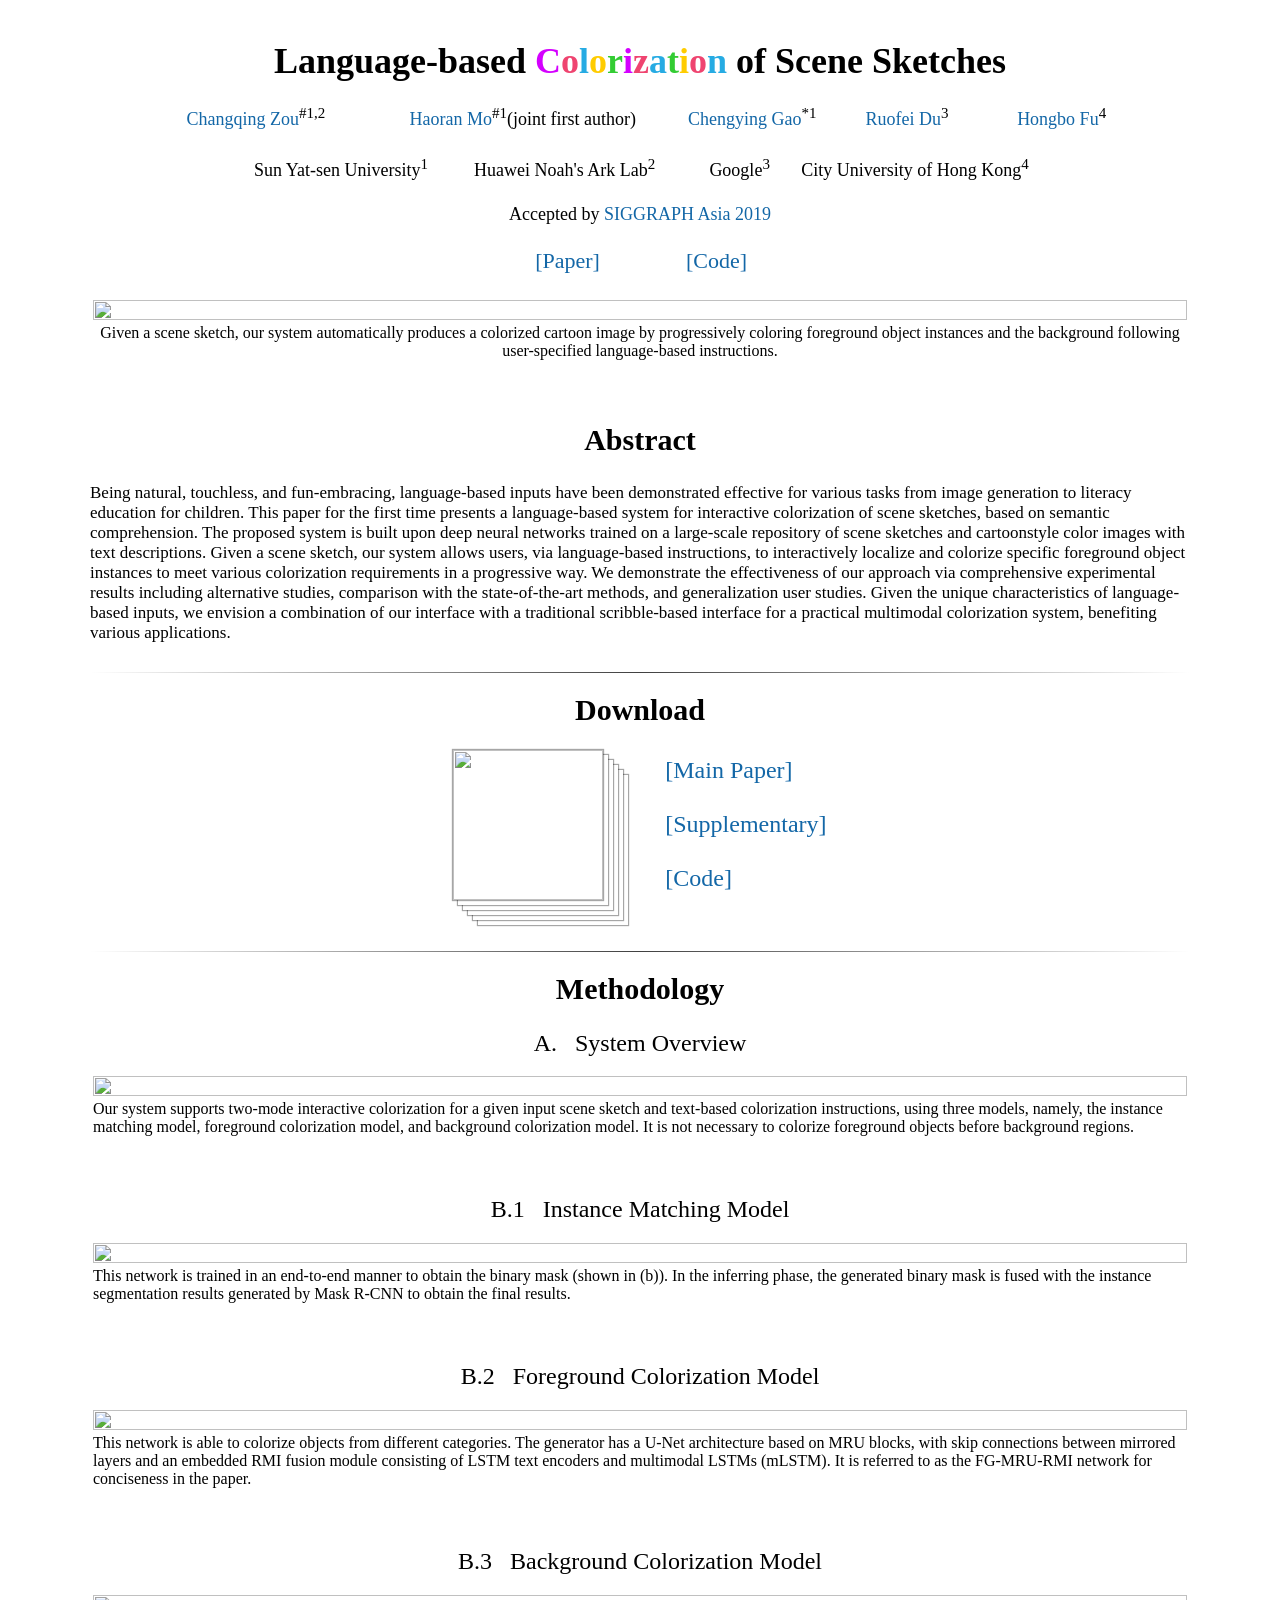
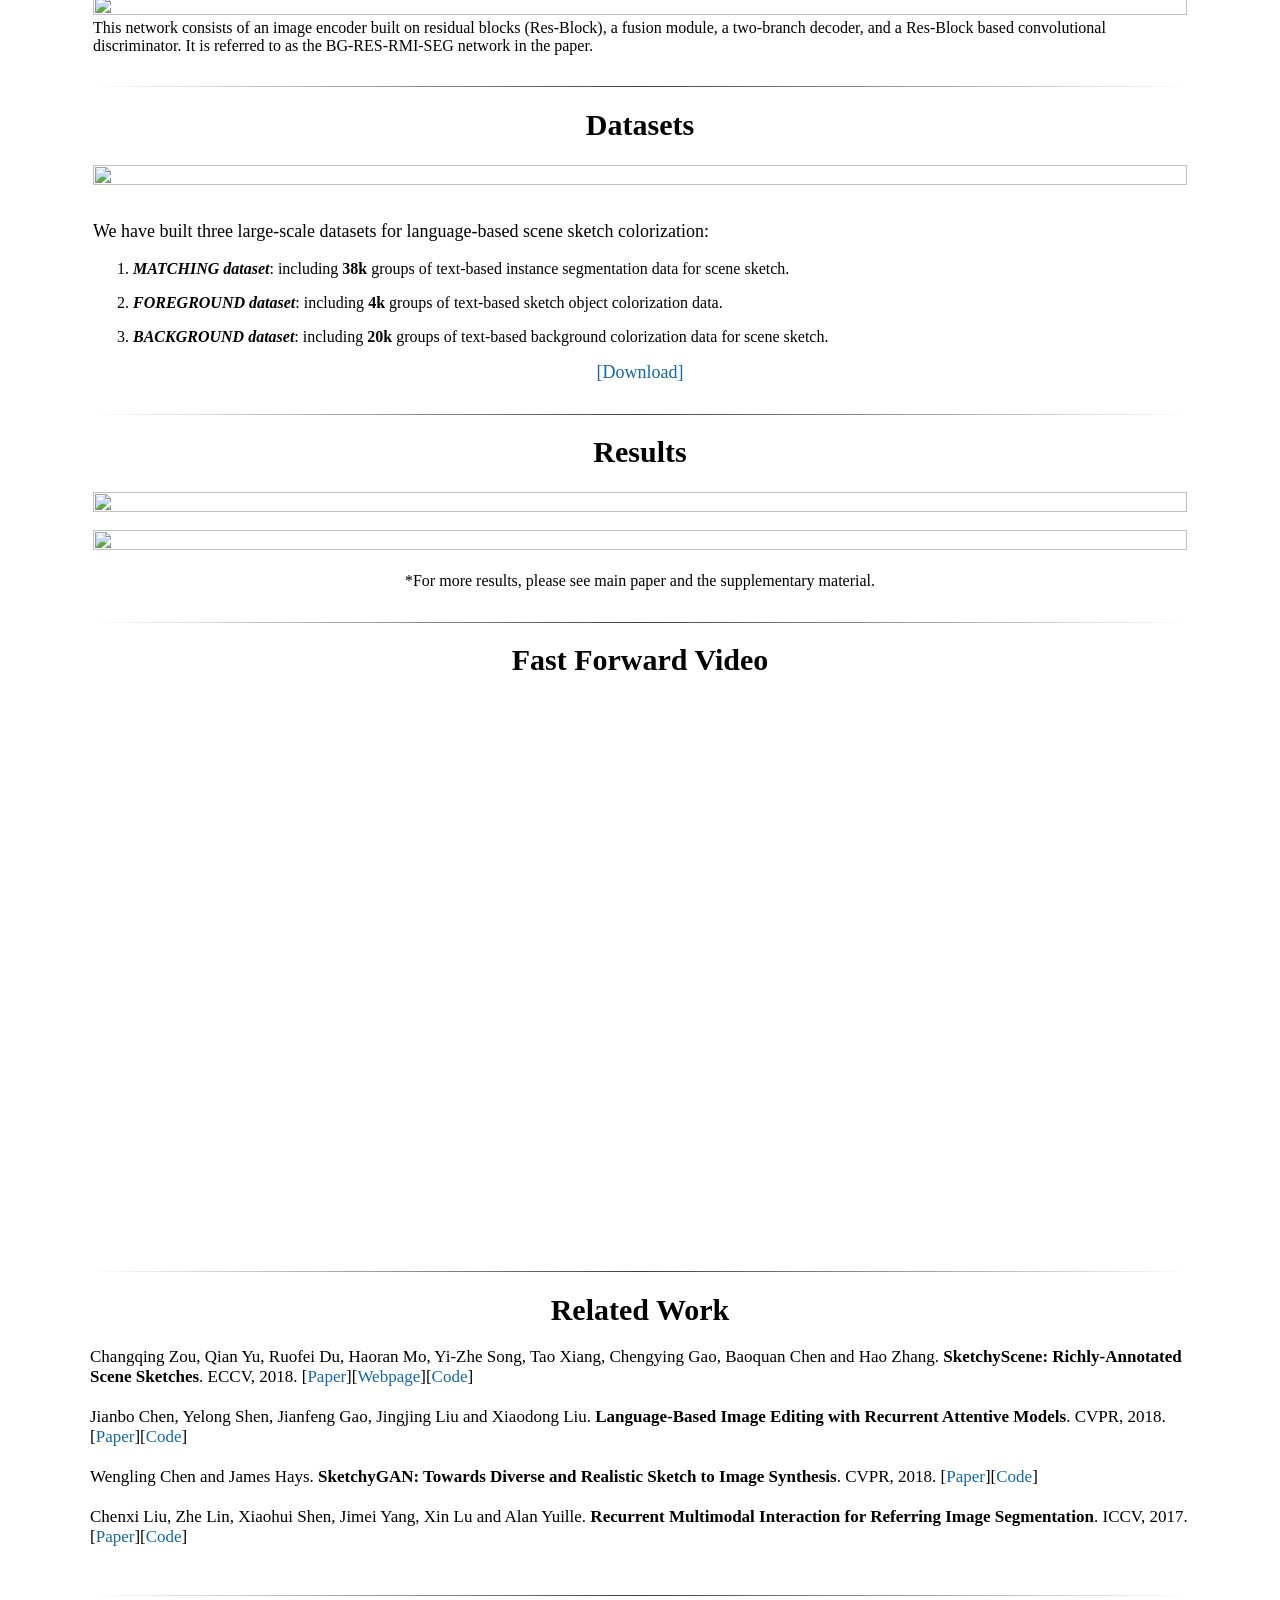
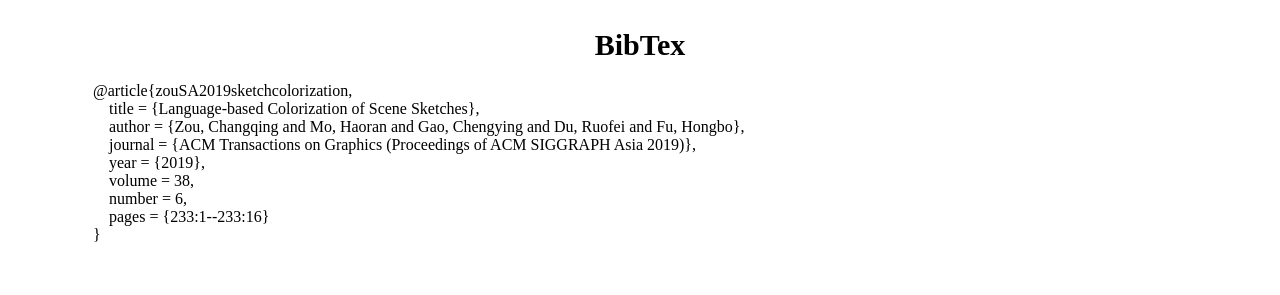
==== docs/index.html @ fb901adc "Added project webpage" ====
<style type="text/css">
	body {
		font-family: Georgia, "Times New Roman", Arial, sans-serif;
		font-weight:300;
		font-size:17px;
		margin-top: 20px;
		margin-left: auto;
		margin-right: auto;
		width: 1100px;
	}

	h1 {
		font-weight:bold;
        font-size: 30px;
	}
	
	h2 {
		font-weight:300;
        font-size: 24px;
	}

	.disclaimerbox {
		background-color: #eee;
		border: 1px solid #eeeeee;
		border-radius: 10px ;
		-moz-border-radius: 10px ;
		-webkit-border-radius: 10px ;
		padding: 20px;
	}

	video.header-vid {
		height: 140px;
		border: 1px solid black;
		border-radius: 10px ;
		-moz-border-radius: 10px ;
		-webkit-border-radius: 10px ;
	}

	img.header-img {
		height: 140px;
		border: 1px solid black;
		border-radius: 10px ;
		-moz-border-radius: 10px ;
		-webkit-border-radius: 10px ;
	}

	img.rounded {
		border: 1px solid #eeeeee;
		border-radius: 10px ;
		-moz-border-radius: 10px ;
		-webkit-border-radius: 10px ;
	}

	a:link,a:visited
	{
		color: #1367a7;
		text-decoration: none;
	}
	a:hover {
		color: #208799;
	}

	td.dl-link {
		height: 160px;
		text-align: center;
		font-size: 22px;
	}

	.layered-paper-big { /* modified from: http://css-tricks.com/snippets/css/layered-paper/ */
		box-shadow:
		        0px 0px 1px 1px rgba(0,0,0,0.35), /* The top layer shadow */
		        5px 5px 0 0px #fff, /* The second layer */
		        5px 5px 1px 1px rgba(0,0,0,0.35), /* The second layer shadow */
		        10px 10px 0 0px #fff, /* The third layer */
		        10px 10px 1px 1px rgba(0,0,0,0.35), /* The third layer shadow */
		        15px 15px 0 0px #fff, /* The fourth layer */
		        15px 15px 1px 1px rgba(0,0,0,0.35), /* The fourth layer shadow */
		        20px 20px 0 0px #fff, /* The fifth layer */
		        20px 20px 1px 1px rgba(0,0,0,0.35), /* The fifth layer shadow */
		        25px 25px 0 0px #fff, /* The fifth layer */
		        25px 25px 1px 1px rgba(0,0,0,0.35); /* The fifth layer shadow */
		margin-left: 10px;
		margin-right: 45px;
	}


	.layered-paper { /* modified from: http://css-tricks.com/snippets/css/layered-paper/ */
		box-shadow:
		        0px 0px 1px 1px rgba(0,0,0,0.35), /* The top layer shadow */
		        5px 5px 0 0px #fff, /* The second layer */
		        5px 5px 1px 1px rgba(0,0,0,0.35), /* The second layer shadow */
		        10px 10px 0 0px #fff, /* The third layer */
		        10px 10px 1px 1px rgba(0,0,0,0.35); /* The third layer shadow */
		margin-top: 5px;
		margin-left: 10px;
		margin-right: 30px;
		margin-bottom: 5px;
	}

	.vert-cent {
		position: relative;
	    top: 50%;
	    transform: translateY(-50%);
	}

	hr
	{
		border: 0;
		height: 1px;
		background-image: linear-gradient(to right, rgba(0, 0, 0, 0), rgba(0, 0, 0, 0.75), rgba(0, 0, 0, 0));
	}
</style>

<html>
  <head>
	  <title>Language-based Colorization of Scene Sketches</title>
      <meta property="og:image" content=""/>
      <meta property="og:title" content="Language-based Colorization of Scene Sketches" />
  </head>

  <body>
    <br>
          <center>
          	<span style="font-size:36px;font-weight:bold">Language-based <font color=#d400ff>C</font><font color=#ef4470>o</font><font color=#26abe3>l</font><font color=#ffcc00>o</font><font color=#33cc33>r</font><font color=#d400ff>i</font><font color=#ef4470>z</font><font color=#26abe3>a</font><font color=#33cc33>t</font><font color=#ffcc00>i</font><font color=#ef4470>o</font><font color=#26abe3>n</font> of Scene Sketches</span><br><br>
						
	  		  <table align=center width=1000px>
	  			  <tr>
	  	              <td align=center width=150px>
	  					<center>
	  						<p style="font-size:18px"><a href="https://changqingzou.weebly.com/">Changqing Zou</a><sup>#1,2</sup></p>
		  		  		</center>
		  		  	  </td>
	  	              <td align=center width=200px>
	  					<center>
	  						<p style="font-size:18px"><a href="http://mo-haoran.com/">Haoran Mo</a><sup>#1</sup>(joint first author)</p>
		  		  		</center>
		  		  	  </td>
	  	              <td align=center width=100px>
	  					<center>
	  						<p style="font-size:18px"><a href="http://sdcs.sysu.edu.cn/content/2537">Chengying Gao</a><sup>*1</sup></p>
		  		  		</center>
		  		  	  </td>
					  
					  
	  	              <td align=center width=100px>
	  					<center>
	  						<p style="font-size:18px"><a href="http://www.duruofei.com/">Ruofei Du</a><sup>3</sup></p>
		  		  		</center>
		  		  	  </td>
					  <td align=center width=100px>
	  					<center>
	  						<p style="font-size:18px"><a href="http://sweb.cityu.edu.hk/hongbofu/">Hongbo Fu</a><sup>4</sup></p>
		  		  		</center>
		  		  	  </td>
					</tr>
			  </table><br>
			  
			  <table align=center width=800px>
	  			  <tr>
	  	              <td align=center width=200px>
	  					<center>
	  						<p style="font-size:18px">Sun Yat-sen University<sup>1</sup></p>
		  		  		</center>
		  		  	  </td>
	  	              <td align=center width=250px>
	  					<center>
	  						<p style="font-size:18px">Huawei Noah's Ark Lab<sup>2</sup></p>
		  		  		</center>
		  		  	  </td>
	  	              <td align=center width=100px>
	  					<center>
	  						<p style="font-size:18px">Google<sup>3</sup></p>
		  		  		</center>
		  		  	  </td>
	  	              <td align=center width=250px>
	  					<center>
	  						<p style="font-size:18px">City University of Hong Kong<sup>4</sup></p>
		  		  		</center>
		  		  	  </td>
					</tr>
			  </table>
			  
			  <br>
              <span style="font-size:18px">Accepted by <a href="https://sa2019.siggraph.org/">SIGGRAPH Asia 2019</a></span><br><br>

	  		  <table align=center width=300px>
	  			  <tr>
	  	              <td align=center width=50px>
	  					<center>
							<span style="font-size:22px"><a href='http://mo-haoran.com/files/SIGA19/SketchColorization_paper_SA2019.pdf'>[Paper]</a></span>
		  		  		</center>
		  		  	  </td>
	  	              <td align=center width=50px>
	  					<center>
	  						<span style="font-size:22px"><a href='https://github.com/SketchyScene/SketchySceneColorization'>[Code]</a></span>
		  		  		</center>
		  		  	  </td>
			  </table>
          </center>

  		  <table align=center width=100%>
  			  <tr>
  	              <td>
  					<center>
  	                	<img class="" src = "https://cdn.jsdelivr.net/gh/SketchyScene/CDN-for-figures@1.0/figures/siga19/teaser.png" width="100%"></img></href>
					</center>
  	              </td>
                </tr>
				<br>
  	              <td>
                      <center>
  	                	<span style="font-size:16px">Given a scene sketch, our system automatically produces a colorized cartoon image by progressively coloring foreground object instances and the background following user-specified language-based instructions.</span>
                      </center>
  	              </td>
				  

  		  </table>
		  
		<br><br>


  		  <table align=center width=850px>
	  		  <center><h1>Abstract</h1></center>
	  		  <tr>
	  		  	<td>
	  		    </td>
	  		  </tr>
			</table>
				Being natural, touchless, and fun-embracing, language-based inputs have been demonstrated effective for various tasks from image generation to literacy education for children. This paper for the first time presents a language-based system for interactive colorization of scene sketches, based on semantic comprehension. The proposed system is built upon deep neural networks trained on a large-scale repository of scene sketches and cartoonstyle color images with text descriptions. Given a scene sketch, our system allows users, via language-based instructions, to interactively localize and colorize specific foreground object instances to meet various colorization requirements in a progressive way. We demonstrate the effectiveness of our approach via comprehensive experimental results including alternative studies, comparison with the state-of-the-art methods, and generalization user studies. Given the unique characteristics of language-based inputs, we envision a combination of our interface with a traditional scribble-based interface for a practical multimodal colorization system, benefiting various applications.
  		  <br><br>
		  <hr>


	  

  		  <table align=center width=400px>
	 		<center><h1>Download</h1></center>
  			  <tr>
				  <td><a href="http://mo-haoran.com/files/SIGA19/SketchColorization_paper_SA2019.pdf"><img class="layered-paper-big" style="height:150px" src="https://cdn.jsdelivr.net/gh/SketchyScene/CDN-for-figures@1.0/figures/siga19/paper.png"/></a></td>
				  <td>
					<span style="font-size:18pt">
						<a href="http://mo-haoran.com/files/SIGA19/SketchColorization_paper_SA2019.pdf">[Main Paper]</a>
						<br><br>
						<a href="http://mo-haoran.com/files/SIGA19/SketchColorization_supplementary_SA2019.pdf">[Supplementary]</a>
						<br><br>
						<a href="https://github.com/SketchyScene/SketchySceneColorization">[Code]</a>
                    </span>
					</td>
              </tr>
  		  </table>
          <br><br>


          <hr>
          	  <table align=center width=100%>
			    <center><h1>Methodology</h1></center>
          		  <tr>
				  
				  <td>
					<center><h2>A. &nbsp; System Overview</h2></center>
  					<center>
  	                	<img class="" src = "https://cdn.jsdelivr.net/gh/SketchyScene/CDN-for-figures@1.0/figures/siga19/system_overview.png" width="100%"></img></href>
					</center>
  	              </td>
				  </tr>
				  <tr>
					  <td width=400px>
							<span style="font-size:16px">Our system supports two-mode interactive colorization for a given input scene sketch and text-based colorization instructions, using three models, namely, the instance matching model, foreground colorization model, and background colorization model. It is not necessary to colorize foreground objects before background regions.
					        </span>
                      </td>
				</tr>
				
				<tr>
				  
				  <td>
				    <br>
				    <br>
					<center><h2>B.1 &nbsp;  Instance Matching Model</h2></center>
  					<center>
  	                	<img class="" src = "https://cdn.jsdelivr.net/gh/SketchyScene/CDN-for-figures@1.0/figures/siga19/instance_match_network.png" width="100%"></img></href>
					</center>
  	              </td>
				  </tr>
				  <tr>
					  <td width=400px>
							<span style="font-size:16px">This network is trained in an end-to-end manner to obtain the binary mask (shown in (b)). In the inferring phase, the generated binary mask is fused with the instance segmentation results generated by Mask R-CNN to obtain the final results.
					        </span>
                      </td>
				</tr>
				
				<tr>
				  
				  <td>
				    <br>
				    <br>
					<center><h2>B.2 &nbsp;  Foreground Colorization Model</h2></center>
  					<center>
  	                	<img class="" src = "https://cdn.jsdelivr.net/gh/SketchyScene/CDN-for-figures@1.0/figures/siga19/inst_color_network.png" width="100%"></img></href>
					</center>
  	              </td>
				  </tr>
				  <tr>
					  <td width=400px>
							<span style="font-size:16px">This network is able to colorize objects from different categories. The generator has a U-Net architecture based on MRU blocks, with skip connections between mirrored layers and an embedded RMI fusion module consisting of LSTM text encoders and multimodal LSTMs (mLSTM). It is referred to as the FG-MRU-RMI network for conciseness in the paper.
                            </span>
					  </td>
				</tr>
				
				<tr>
				  
				  <td>
				    <br>
				    <br>
					<center><h2>B.3 &nbsp;  Background Colorization Model</h2></center>
  					<center>
  	                	<img class="" src = "https://cdn.jsdelivr.net/gh/SketchyScene/CDN-for-figures@1.0/figures/siga19/bg_color_network.png" width="100%"></img></href>
					</center>
  	              </td>
				  </tr>
				  <tr>
					  <td width=400px>
							<span style="font-size:16px">This network consists of an image encoder built on residual blocks (Res-Block), a fusion module, a two-branch decoder, and a Res-Block based convolutional discriminator. It is referred to as the BG-RES-RMI-SEG network in the paper.
                            </span>
					  </td>
				</tr>
				
				
          </table>
          <br>
		  
		  <hr>
          	  <table align=center width=100%>
			    <center><h1>Datasets</h1></center>
          		  <tr>
                        <td>
                          <center><a href="https://github.com/SketchyScene/SketchySceneColorization"><img width=100% src="https://cdn.jsdelivr.net/gh/SketchyScene/CDN-for-figures@1.0/figures/siga19/dataset.png"/></a></center>
						  <br>
						  <p style="font-size:18px">We have built three large-scale datasets for language-based scene sketch colorization:</p>
							<ol>
								<li><p style="font-size:16px"><i><strong>MATCHING dataset</strong></i>: including <strong>38k</strong> groups of text-based instance segmentation data for scene sketch.</p></li>
								<li><p style="font-size:16px"><i><strong>FOREGROUND dataset</strong></i>: including <strong>4k</strong>  groups of text-based sketch object colorization data.</p></li>
								<li><p style="font-size:16px"><i><strong>BACKGROUND dataset</strong></i>: including <strong>20k</strong>  groups of text-based background colorization data for scene sketch.</p></li>
							</ol>
							
						<center><span style="font-size:18px"><a href='https://github.com/SketchyScene/SketchySceneColorization'>[Download]</a>
						        </span>
                        </center>
                  </td>
              </tr>
          </table>
          <br>
		  
		  <hr>
          	  <table align=center width=100%>
			    <center><h1>Results</h1></center>
          		  <tr>
                        <td>
                          <center><img width="100%" src="https://cdn.jsdelivr.net/gh/SketchyScene/CDN-for-figures@1.0/figures/siga19/results1.png"/></center>
						  <br>
						  <center><img width="100%" src="https://cdn.jsdelivr.net/gh/SketchyScene/CDN-for-figures@1.0/figures/siga19/results2.png"/></center>
                  </td>
              </tr>
			  <tr>
					  <td>
					  <br>
					  <center>
							<span style="font-size:16px">*For more results, please see main paper and the supplementary material.</span>
							</center>

					  </td>
				</tr>
          </table>
          <br>


          <hr>
	 		<center><h1>Fast Forward Video</h1></center>
     		  <br>
     		  <table align=center width=1100px>
     			  <tr>
     	              <td width=600px>
     					<center>
                            <iframe width="883" height="500" src="https://www.youtube.com/embed/nC7JBPNLRec" frameborder="0" allowfullscreen></iframe>
                        </center>
     	              </td>

                   </tr>
     		  </table>
		  <br><br>

        <hr>
		
		<center><h1>Related Work</h1></center>

				Changqing Zou, Qian Yu, Ruofei Du, Haoran Mo, Yi-Zhe Song, Tao Xiang, Chengying Gao, Baoquan Chen and Hao Zhang. <strong>SketchyScene: Richly-Annotated Scene Sketches</strong>. ECCV, 2018. [<a href="http://openaccess.thecvf.com/content_ECCV_2018/papers/Changqing_Zou_SketchyScene_Richly-Annotated_Scene_ECCV_2018_paper.pdf">Paper</a>][<a href="https://sketchyscene.github.io/SketchyScene/">Webpage</a>][<a href="https://github.com/SketchyScene/SketchyScene">Code</a>]<br><br>
				
				Jianbo Chen, Yelong Shen, Jianfeng Gao, Jingjing Liu and Xiaodong Liu. <strong>Language-Based Image Editing with Recurrent Attentive Models</strong>. CVPR, 2018. [<a href="https://arxiv.org/pdf/1711.06288.pdf">Paper</a>][<a href="https://github.com/Jianbo-Lab/LBIE">Code</a>]<br><br>
				
				Wengling Chen and James Hays. <strong>SketchyGAN: Towards Diverse and Realistic Sketch to Image Synthesis</strong>. CVPR, 2018. [<a href="http://openaccess.thecvf.com/content_cvpr_2018/papers/Chen_SketchyGAN_Towards_Diverse_CVPR_2018_paper.pdf">Paper</a>][<a href="https://github.com/wchen342/SketchyGAN">Code</a>]<br><br>
				
				Chenxi Liu, Zhe Lin, Xiaohui Shen, Jimei Yang, Xin Lu and Alan Yuille. <strong>Recurrent Multimodal Interaction for Referring Image Segmentation</strong>. ICCV, 2017. [<a href="http://openaccess.thecvf.com/content_ICCV_2017/papers/Liu_Recurrent_Multimodal_Interaction_ICCV_2017_paper.pdf">Paper</a>][<a href="https://github.com/chenxi116/TF-phrasecut-public">Code</a>]<br><br>

		
	  <br>
	  <hr>
	  <br>


  		  <table align=center width=100%>
  			  <tr>
  	              <td>
	  		  <center><h1>BibTex</h1></center>
			  <p>
@article{zouSA2019sketchcolorization,
<br>
&nbsp;&nbsp;&nbsp; title = {Language-based Colorization of Scene Sketches},
<br>
&nbsp;&nbsp;&nbsp; author = {Zou, Changqing and Mo, Haoran and Gao, Chengying and Du, Ruofei and Fu, Hongbo},
<br>
&nbsp;&nbsp;&nbsp; journal = {ACM Transactions on Graphics (Proceedings of ACM SIGGRAPH Asia 2019)},
<br>
&nbsp;&nbsp;&nbsp; year = {2019},
<br>
&nbsp;&nbsp;&nbsp; volume = 38,
<br>
&nbsp;&nbsp;&nbsp; number = 6,
<br>
&nbsp;&nbsp;&nbsp; pages = {233:1--233:16}
<br>
}
</p>
		</td>
			 </tr>
		</table>

		<br><br>


</body>
</html>
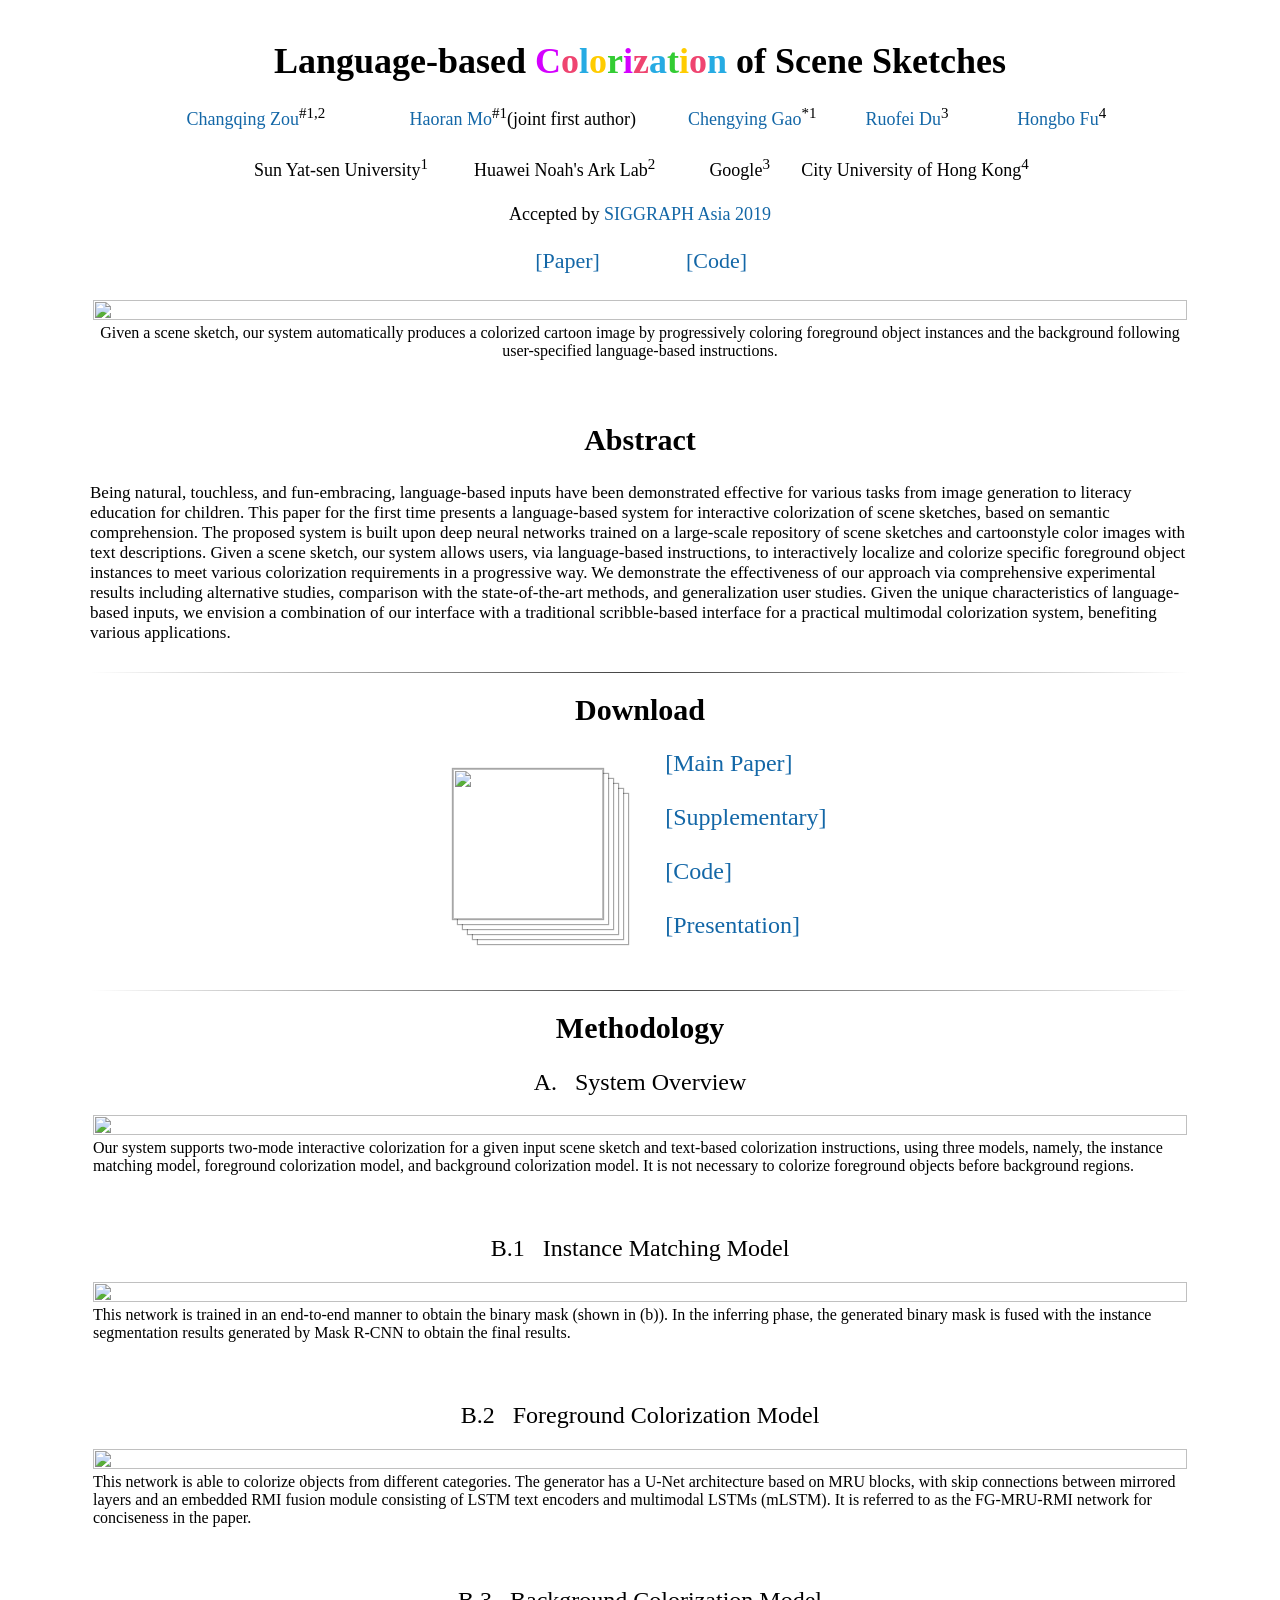
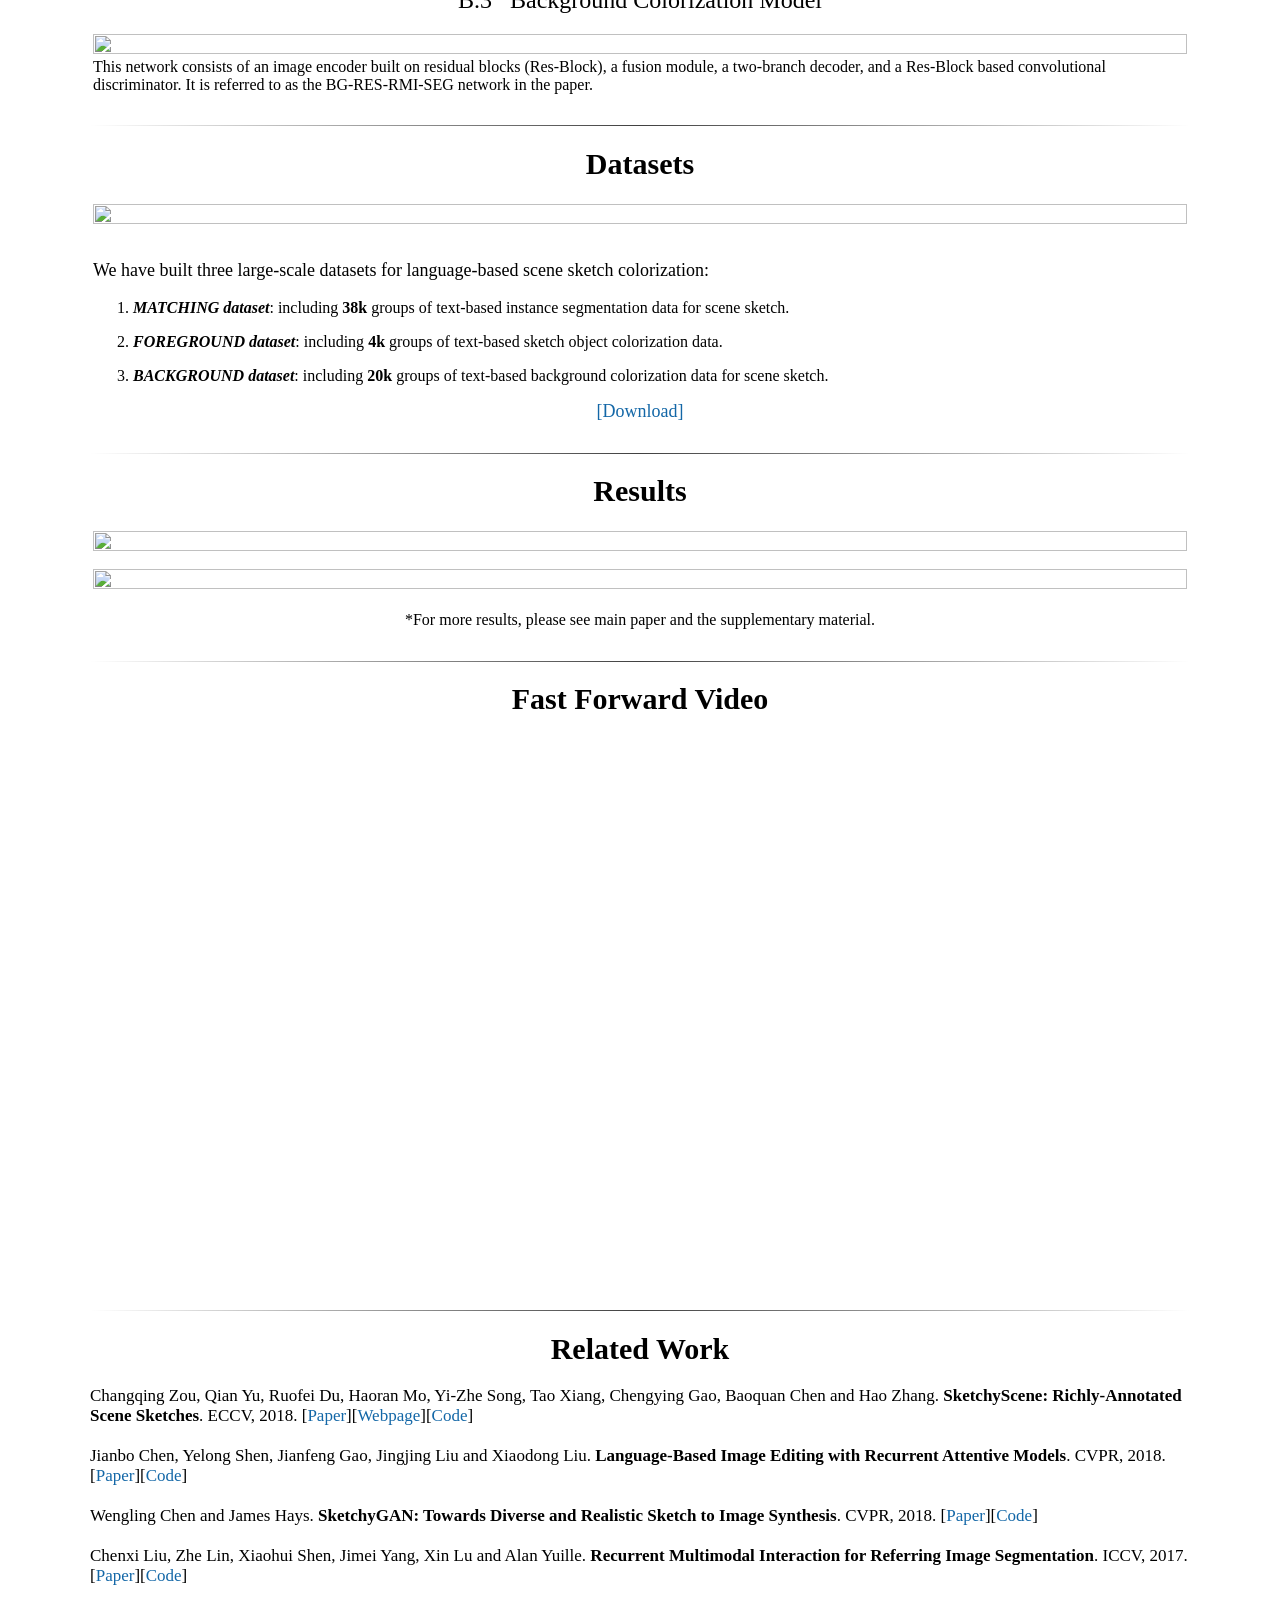
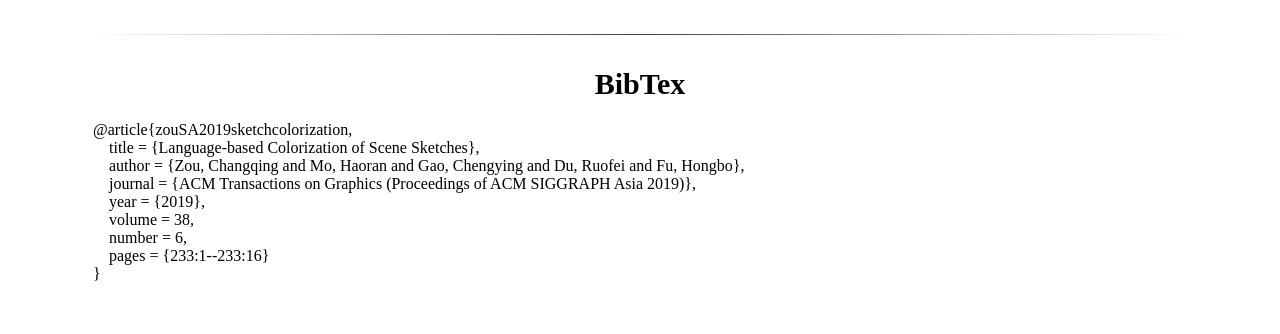
==== commit ee5ecf86: "Added part of the whole pipeline" ====
--- a/docs/index.html
+++ b/docs/index.html
@@ -244,6 +244,8 @@
 						<a href="http://mo-haoran.com/files/SIGA19/SketchColorization_supplementary_SA2019.pdf">[Supplementary]</a>
 						<br><br>
 						<a href="https://github.com/SketchyScene/SketchySceneColorization">[Code]</a>
+						<br><br>
+						<a href="http://mo-haoran.com/files/SIGA19/SA2019_SketchColorization_355.pptx">[Presentation]</a>
                     </span>
 					</td>
               </tr>
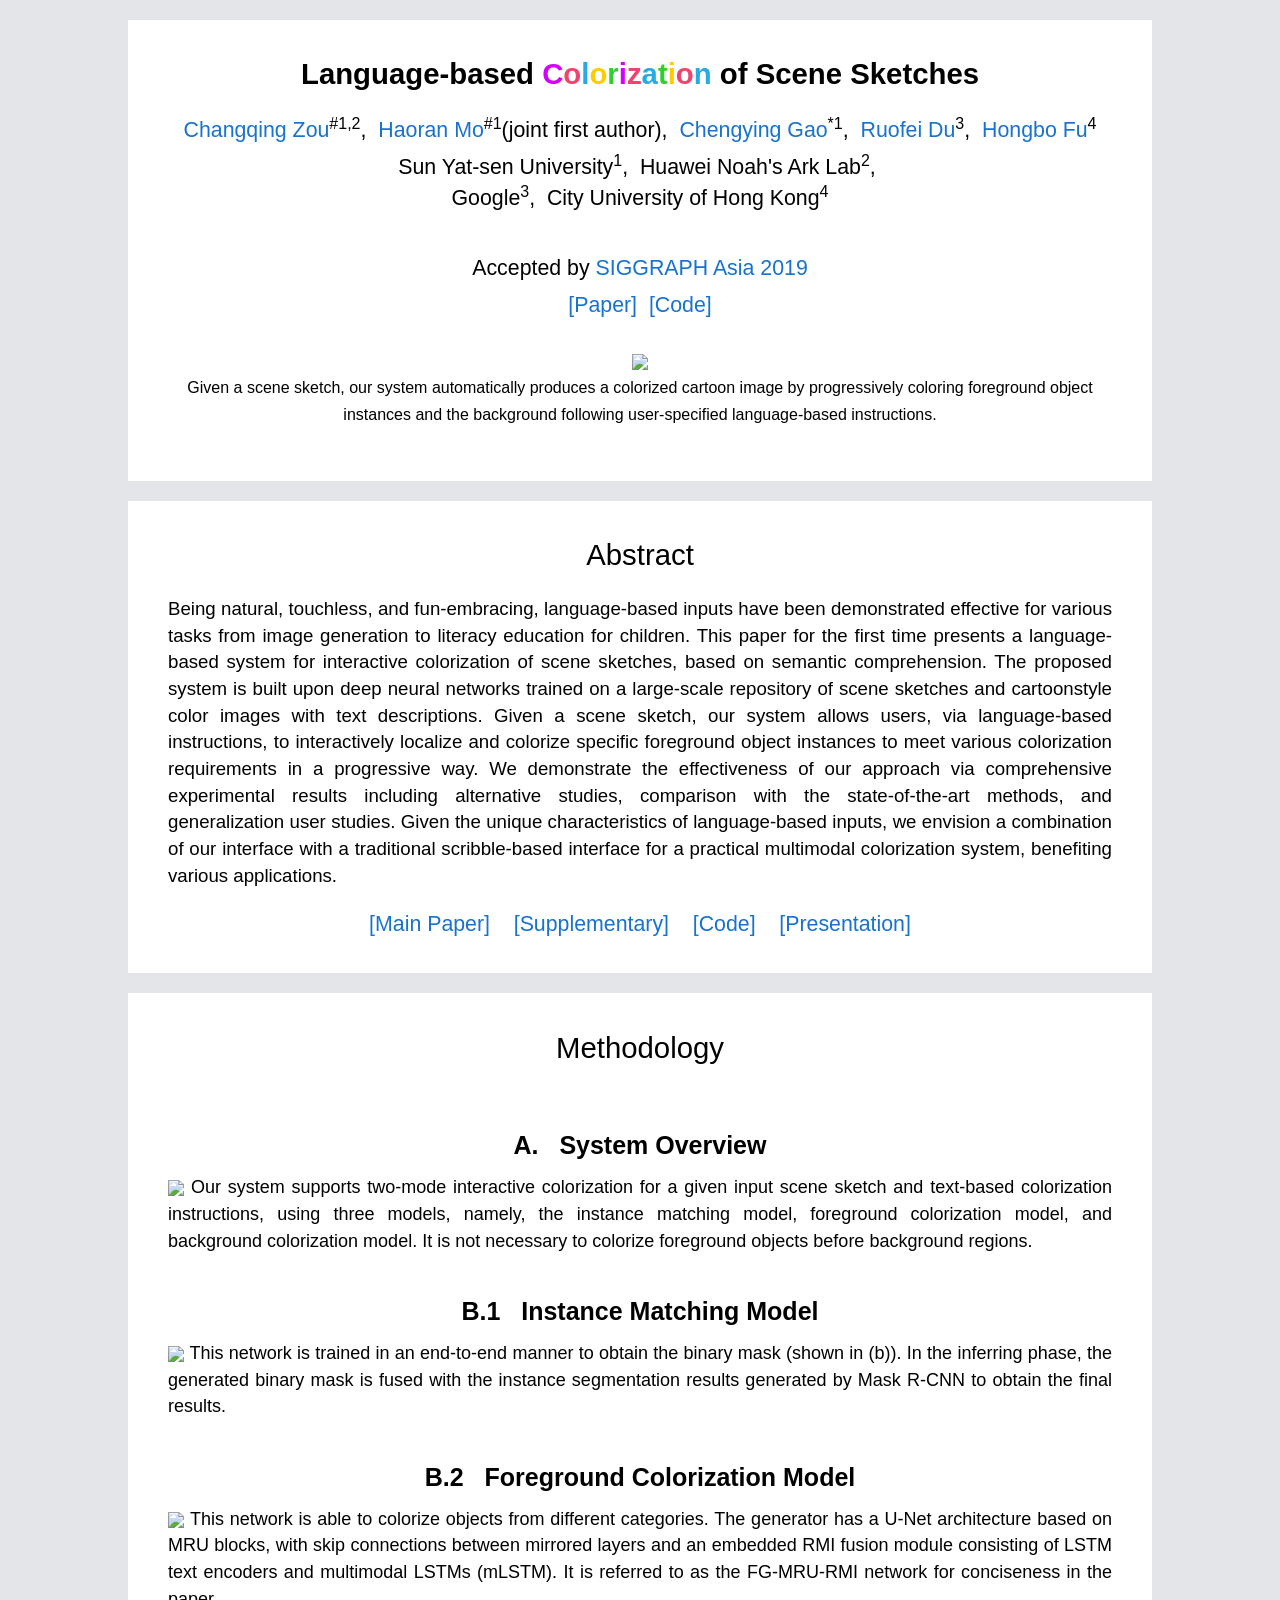
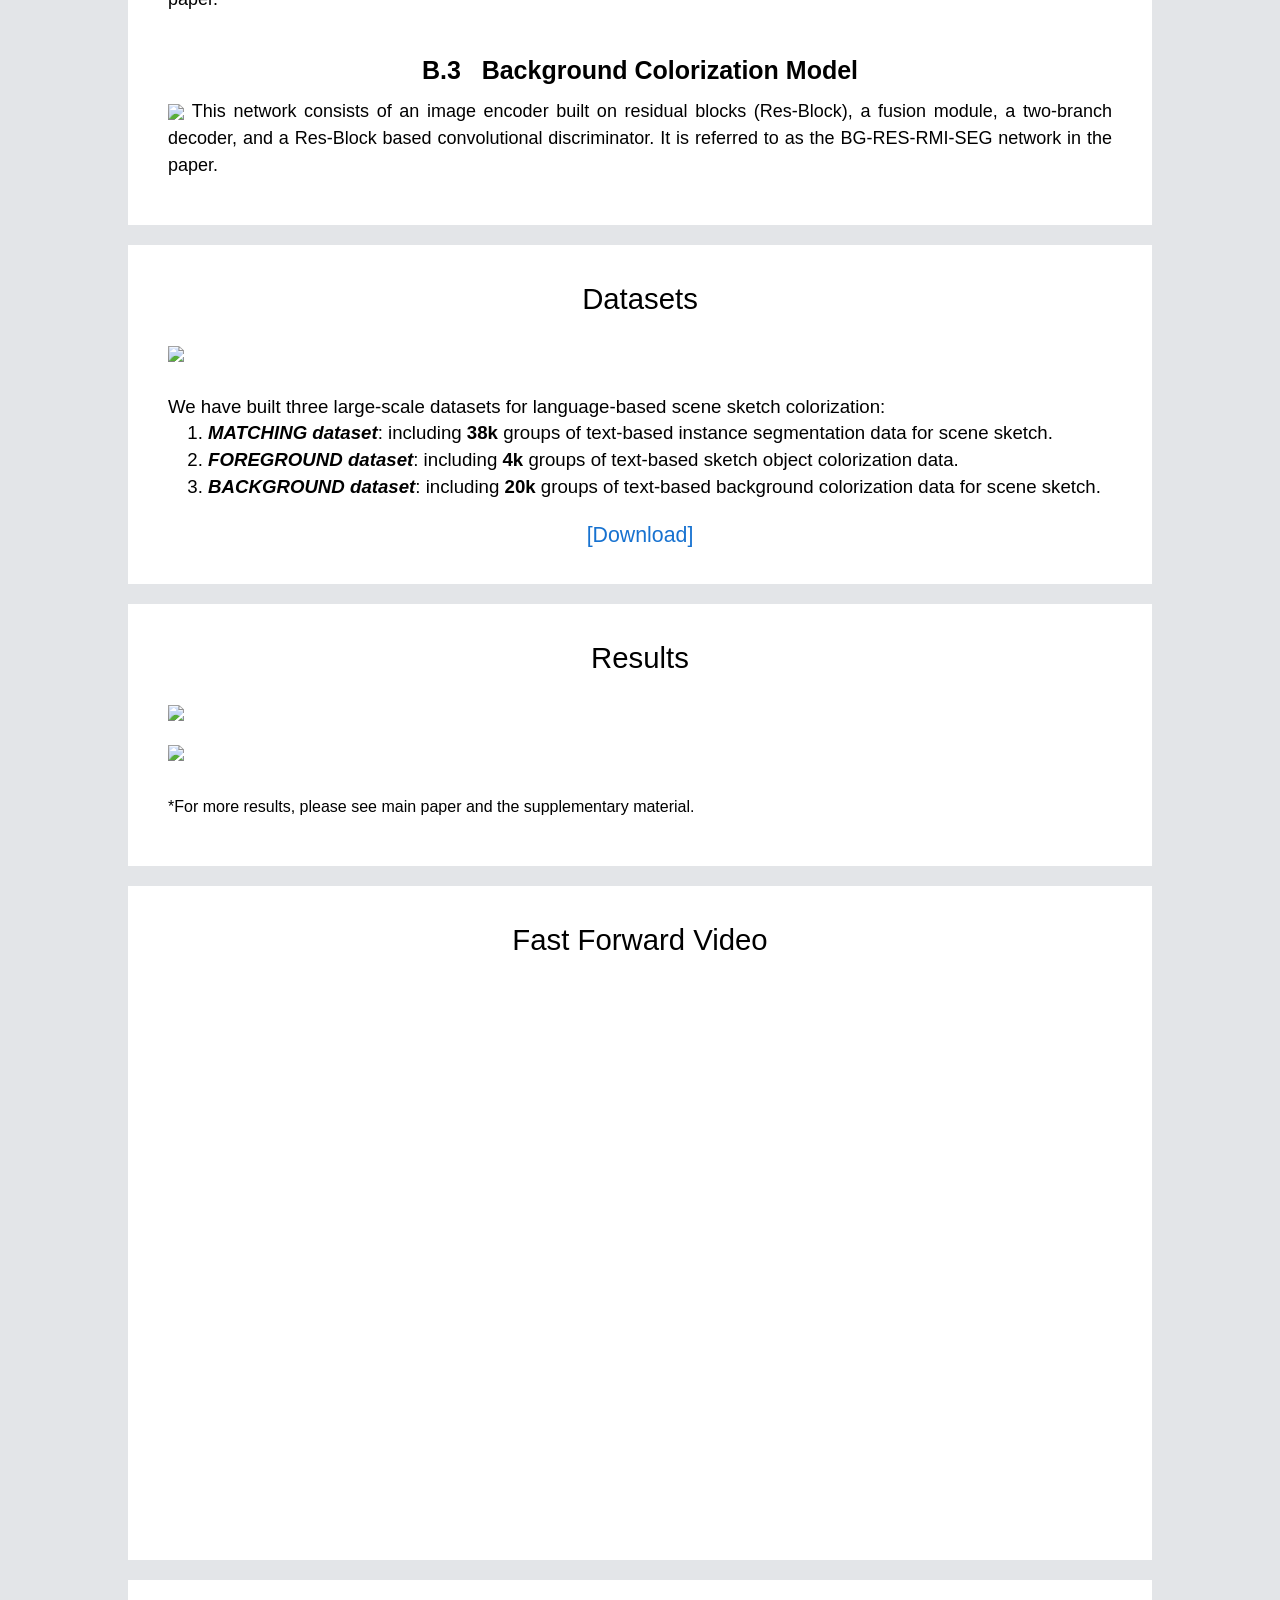
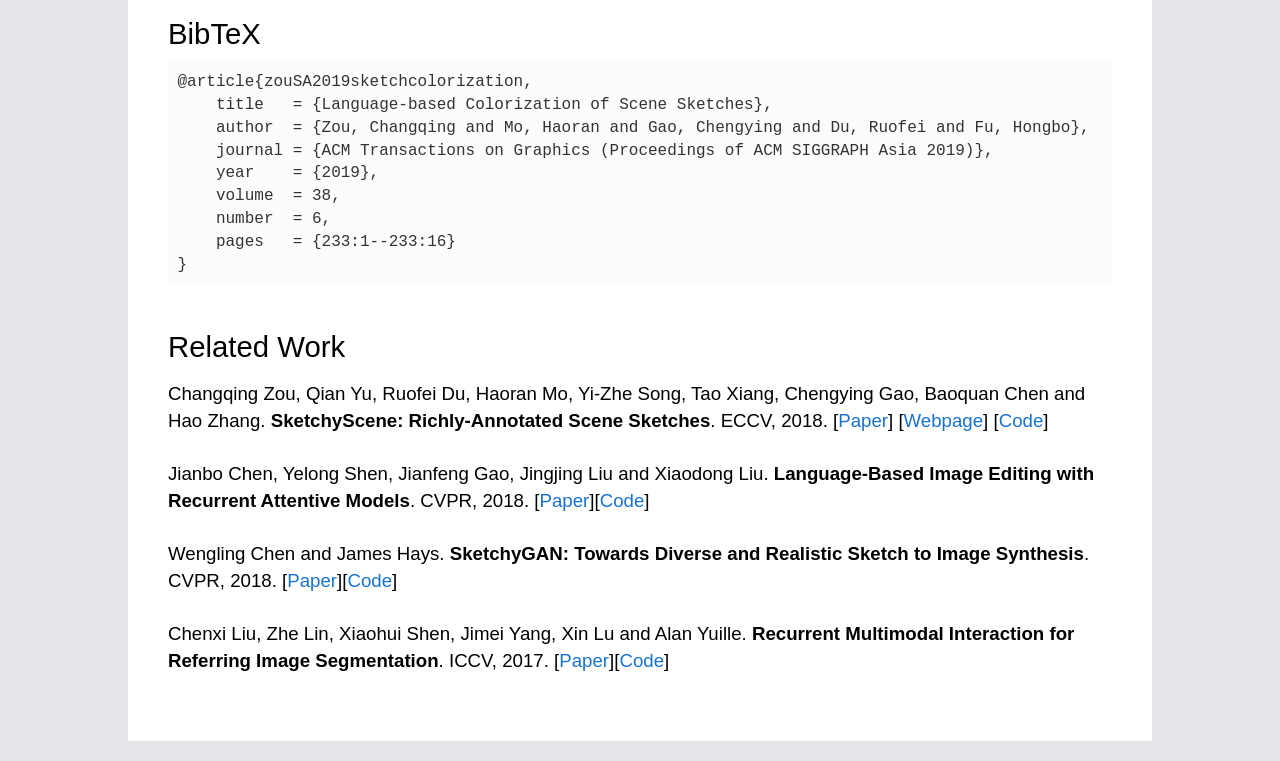
==== commit 493a0f58: "updated project page" ====
--- a/docs/index.html
+++ b/docs/index.html
@@ -1,442 +1,220 @@
-<style type="text/css">
-	body {
-		font-family: Georgia, "Times New Roman", Arial, sans-serif;
-		font-weight:300;
-		font-size:17px;
-		margin-top: 20px;
-		margin-left: auto;
-		margin-right: auto;
-		width: 1100px;
-	}
-
-	h1 {
-		font-weight:bold;
-        font-size: 30px;
-	}
-	
-	h2 {
-		font-weight:300;
-        font-size: 24px;
-	}
-
-	.disclaimerbox {
-		background-color: #eee;
-		border: 1px solid #eeeeee;
-		border-radius: 10px ;
-		-moz-border-radius: 10px ;
-		-webkit-border-radius: 10px ;
-		padding: 20px;
-	}
-
-	video.header-vid {
-		height: 140px;
-		border: 1px solid black;
-		border-radius: 10px ;
-		-moz-border-radius: 10px ;
-		-webkit-border-radius: 10px ;
-	}
-
-	img.header-img {
-		height: 140px;
-		border: 1px solid black;
-		border-radius: 10px ;
-		-moz-border-radius: 10px ;
-		-webkit-border-radius: 10px ;
-	}
-
-	img.rounded {
-		border: 1px solid #eeeeee;
-		border-radius: 10px ;
-		-moz-border-radius: 10px ;
-		-webkit-border-radius: 10px ;
-	}
-
-	a:link,a:visited
-	{
-		color: #1367a7;
-		text-decoration: none;
-	}
-	a:hover {
-		color: #208799;
-	}
-
-	td.dl-link {
-		height: 160px;
-		text-align: center;
-		font-size: 22px;
-	}
-
-	.layered-paper-big { /* modified from: http://css-tricks.com/snippets/css/layered-paper/ */
-		box-shadow:
-		        0px 0px 1px 1px rgba(0,0,0,0.35), /* The top layer shadow */
-		        5px 5px 0 0px #fff, /* The second layer */
-		        5px 5px 1px 1px rgba(0,0,0,0.35), /* The second layer shadow */
-		        10px 10px 0 0px #fff, /* The third layer */
-		        10px 10px 1px 1px rgba(0,0,0,0.35), /* The third layer shadow */
-		        15px 15px 0 0px #fff, /* The fourth layer */
-		        15px 15px 1px 1px rgba(0,0,0,0.35), /* The fourth layer shadow */
-		        20px 20px 0 0px #fff, /* The fifth layer */
-		        20px 20px 1px 1px rgba(0,0,0,0.35), /* The fifth layer shadow */
-		        25px 25px 0 0px #fff, /* The fifth layer */
-		        25px 25px 1px 1px rgba(0,0,0,0.35); /* The fifth layer shadow */
-		margin-left: 10px;
-		margin-right: 45px;
-	}
-
-
-	.layered-paper { /* modified from: http://css-tricks.com/snippets/css/layered-paper/ */
-		box-shadow:
-		        0px 0px 1px 1px rgba(0,0,0,0.35), /* The top layer shadow */
-		        5px 5px 0 0px #fff, /* The second layer */
-		        5px 5px 1px 1px rgba(0,0,0,0.35), /* The second layer shadow */
-		        10px 10px 0 0px #fff, /* The third layer */
-		        10px 10px 1px 1px rgba(0,0,0,0.35); /* The third layer shadow */
-		margin-top: 5px;
-		margin-left: 10px;
-		margin-right: 30px;
-		margin-bottom: 5px;
-	}
-
-	.vert-cent {
-		position: relative;
-	    top: 50%;
-	    transform: translateY(-50%);
-	}
-
-	hr
-	{
-		border: 0;
-		height: 1px;
-		background-image: linear-gradient(to right, rgba(0, 0, 0, 0), rgba(0, 0, 0, 0.75), rgba(0, 0, 0, 0));
-	}
-</style>
-
-<html>
-  <head>
-	  <title>Language-based Colorization of Scene Sketches</title>
-      <meta property="og:image" content=""/>
-      <meta property="og:title" content="Language-based Colorization of Scene Sketches" />
-  </head>
-
-  <body>
-    <br>
-          <center>
-          	<span style="font-size:36px;font-weight:bold">Language-based <font color=#d400ff>C</font><font color=#ef4470>o</font><font color=#26abe3>l</font><font color=#ffcc00>o</font><font color=#33cc33>r</font><font color=#d400ff>i</font><font color=#ef4470>z</font><font color=#26abe3>a</font><font color=#33cc33>t</font><font color=#ffcc00>i</font><font color=#ef4470>o</font><font color=#26abe3>n</font> of Scene Sketches</span><br><br>
-						
-	  		  <table align=center width=1000px>
-	  			  <tr>
-	  	              <td align=center width=150px>
-	  					<center>
-	  						<p style="font-size:18px"><a href="https://changqingzou.weebly.com/">Changqing Zou</a><sup>#1,2</sup></p>
-		  		  		</center>
-		  		  	  </td>
-	  	              <td align=center width=200px>
-	  					<center>
-	  						<p style="font-size:18px"><a href="http://mo-haoran.com/">Haoran Mo</a><sup>#1</sup>(joint first author)</p>
-		  		  		</center>
-		  		  	  </td>
-	  	              <td align=center width=100px>
-	  					<center>
-	  						<p style="font-size:18px"><a href="http://sdcs.sysu.edu.cn/content/2537">Chengying Gao</a><sup>*1</sup></p>
-		  		  		</center>
-		  		  	  </td>
-					  
-					  
-	  	              <td align=center width=100px>
-	  					<center>
-	  						<p style="font-size:18px"><a href="http://www.duruofei.com/">Ruofei Du</a><sup>3</sup></p>
-		  		  		</center>
-		  		  	  </td>
-					  <td align=center width=100px>
-	  					<center>
-	  						<p style="font-size:18px"><a href="http://sweb.cityu.edu.hk/hongbofu/">Hongbo Fu</a><sup>4</sup></p>
-		  		  		</center>
-		  		  	  </td>
-					</tr>
-			  </table><br>
-			  
-			  <table align=center width=800px>
-	  			  <tr>
-	  	              <td align=center width=200px>
-	  					<center>
-	  						<p style="font-size:18px">Sun Yat-sen University<sup>1</sup></p>
-		  		  		</center>
-		  		  	  </td>
-	  	              <td align=center width=250px>
-	  					<center>
-	  						<p style="font-size:18px">Huawei Noah's Ark Lab<sup>2</sup></p>
-		  		  		</center>
-		  		  	  </td>
-	  	              <td align=center width=100px>
-	  					<center>
-	  						<p style="font-size:18px">Google<sup>3</sup></p>
-		  		  		</center>
-		  		  	  </td>
-	  	              <td align=center width=250px>
-	  					<center>
-	  						<p style="font-size:18px">City University of Hong Kong<sup>4</sup></p>
-		  		  		</center>
-		  		  	  </td>
-					</tr>
-			  </table>
-			  
-			  <br>
-              <span style="font-size:18px">Accepted by <a href="https://sa2019.siggraph.org/">SIGGRAPH Asia 2019</a></span><br><br>
-
-	  		  <table align=center width=300px>
-	  			  <tr>
-	  	              <td align=center width=50px>
-	  					<center>
-							<span style="font-size:22px"><a href='http://mo-haoran.com/files/SIGA19/SketchColorization_paper_SA2019.pdf'>[Paper]</a></span>
-		  		  		</center>
-		  		  	  </td>
-	  	              <td align=center width=50px>
-	  					<center>
-	  						<span style="font-size:22px"><a href='https://github.com/SketchyScene/SketchySceneColorization'>[Code]</a></span>
-		  		  		</center>
-		  		  	  </td>
-			  </table>
-          </center>
-
-  		  <table align=center width=100%>
-  			  <tr>
-  	              <td>
-  					<center>
-  	                	<img class="" src = "https://cdn.jsdelivr.net/gh/SketchyScene/CDN-for-figures@1.0/figures/siga19/teaser.png" width="100%"></img></href>
-					</center>
-  	              </td>
-                </tr>
-				<br>
-  	              <td>
-                      <center>
-  	                	<span style="font-size:16px">Given a scene sketch, our system automatically produces a colorized cartoon image by progressively coloring foreground object instances and the background following user-specified language-based instructions.</span>
-                      </center>
-  	              </td>
-				  
-
-  		  </table>
-		  
-		<br><br>
-
-
-  		  <table align=center width=850px>
-	  		  <center><h1>Abstract</h1></center>
-	  		  <tr>
-	  		  	<td>
-	  		    </td>
-	  		  </tr>
-			</table>
-				Being natural, touchless, and fun-embracing, language-based inputs have been demonstrated effective for various tasks from image generation to literacy education for children. This paper for the first time presents a language-based system for interactive colorization of scene sketches, based on semantic comprehension. The proposed system is built upon deep neural networks trained on a large-scale repository of scene sketches and cartoonstyle color images with text descriptions. Given a scene sketch, our system allows users, via language-based instructions, to interactively localize and colorize specific foreground object instances to meet various colorization requirements in a progressive way. We demonstrate the effectiveness of our approach via comprehensive experimental results including alternative studies, comparison with the state-of-the-art methods, and generalization user studies. Given the unique characteristics of language-based inputs, we envision a combination of our interface with a traditional scribble-based interface for a practical multimodal colorization system, benefiting various applications.
-  		  <br><br>
-		  <hr>
-
-
-	  
-
-  		  <table align=center width=400px>
-	 		<center><h1>Download</h1></center>
-  			  <tr>
-				  <td><a href="http://mo-haoran.com/files/SIGA19/SketchColorization_paper_SA2019.pdf"><img class="layered-paper-big" style="height:150px" src="https://cdn.jsdelivr.net/gh/SketchyScene/CDN-for-figures@1.0/figures/siga19/paper.png"/></a></td>
-				  <td>
-					<span style="font-size:18pt">
-						<a href="http://mo-haoran.com/files/SIGA19/SketchColorization_paper_SA2019.pdf">[Main Paper]</a>
-						<br><br>
-						<a href="http://mo-haoran.com/files/SIGA19/SketchColorization_supplementary_SA2019.pdf">[Supplementary]</a>
-						<br><br>
-						<a href="https://github.com/SketchyScene/SketchySceneColorization">[Code]</a>
-						<br><br>
-						<a href="http://mo-haoran.com/files/SIGA19/SA2019_SketchColorization_355.pptx">[Presentation]</a>
-                    </span>
-					</td>
-              </tr>
-  		  </table>
-          <br><br>
-
-
-          <hr>
-          	  <table align=center width=100%>
-			    <center><h1>Methodology</h1></center>
-          		  <tr>
-				  
-				  <td>
-					<center><h2>A. &nbsp; System Overview</h2></center>
-  					<center>
-  	                	<img class="" src = "https://cdn.jsdelivr.net/gh/SketchyScene/CDN-for-figures@1.0/figures/siga19/system_overview.png" width="100%"></img></href>
-					</center>
-  	              </td>
-				  </tr>
-				  <tr>
-					  <td width=400px>
-							<span style="font-size:16px">Our system supports two-mode interactive colorization for a given input scene sketch and text-based colorization instructions, using three models, namely, the instance matching model, foreground colorization model, and background colorization model. It is not necessary to colorize foreground objects before background regions.
-					        </span>
-                      </td>
-				</tr>
-				
-				<tr>
-				  
-				  <td>
-				    <br>
-				    <br>
-					<center><h2>B.1 &nbsp;  Instance Matching Model</h2></center>
-  					<center>
-  	                	<img class="" src = "https://cdn.jsdelivr.net/gh/SketchyScene/CDN-for-figures@1.0/figures/siga19/instance_match_network.png" width="100%"></img></href>
-					</center>
-  	              </td>
-				  </tr>
-				  <tr>
-					  <td width=400px>
-							<span style="font-size:16px">This network is trained in an end-to-end manner to obtain the binary mask (shown in (b)). In the inferring phase, the generated binary mask is fused with the instance segmentation results generated by Mask R-CNN to obtain the final results.
-					        </span>
-                      </td>
-				</tr>
-				
-				<tr>
-				  
-				  <td>
-				    <br>
-				    <br>
-					<center><h2>B.2 &nbsp;  Foreground Colorization Model</h2></center>
-  					<center>
-  	                	<img class="" src = "https://cdn.jsdelivr.net/gh/SketchyScene/CDN-for-figures@1.0/figures/siga19/inst_color_network.png" width="100%"></img></href>
-					</center>
-  	              </td>
-				  </tr>
-				  <tr>
-					  <td width=400px>
-							<span style="font-size:16px">This network is able to colorize objects from different categories. The generator has a U-Net architecture based on MRU blocks, with skip connections between mirrored layers and an embedded RMI fusion module consisting of LSTM text encoders and multimodal LSTMs (mLSTM). It is referred to as the FG-MRU-RMI network for conciseness in the paper.
-                            </span>
-					  </td>
-				</tr>
-				
-				<tr>
-				  
-				  <td>
-				    <br>
-				    <br>
-					<center><h2>B.3 &nbsp;  Background Colorization Model</h2></center>
-  					<center>
-  	                	<img class="" src = "https://cdn.jsdelivr.net/gh/SketchyScene/CDN-for-figures@1.0/figures/siga19/bg_color_network.png" width="100%"></img></href>
-					</center>
-  	              </td>
-				  </tr>
-				  <tr>
-					  <td width=400px>
-							<span style="font-size:16px">This network consists of an image encoder built on residual blocks (Res-Block), a fusion module, a two-branch decoder, and a Res-Block based convolutional discriminator. It is referred to as the BG-RES-RMI-SEG network in the paper.
-                            </span>
-					  </td>
-				</tr>
-				
-				
-          </table>
-          <br>
-		  
-		  <hr>
-          	  <table align=center width=100%>
-			    <center><h1>Datasets</h1></center>
-          		  <tr>
-                        <td>
-                          <center><a href="https://github.com/SketchyScene/SketchySceneColorization"><img width=100% src="https://cdn.jsdelivr.net/gh/SketchyScene/CDN-for-figures@1.0/figures/siga19/dataset.png"/></a></center>
-						  <br>
-						  <p style="font-size:18px">We have built three large-scale datasets for language-based scene sketch colorization:</p>
-							<ol>
-								<li><p style="font-size:16px"><i><strong>MATCHING dataset</strong></i>: including <strong>38k</strong> groups of text-based instance segmentation data for scene sketch.</p></li>
-								<li><p style="font-size:16px"><i><strong>FOREGROUND dataset</strong></i>: including <strong>4k</strong>  groups of text-based sketch object colorization data.</p></li>
-								<li><p style="font-size:16px"><i><strong>BACKGROUND dataset</strong></i>: including <strong>20k</strong>  groups of text-based background colorization data for scene sketch.</p></li>
-							</ol>
-							
-						<center><span style="font-size:18px"><a href='https://github.com/SketchyScene/SketchySceneColorization'>[Download]</a>
-						        </span>
-                        </center>
-                  </td>
-              </tr>
-          </table>
-          <br>
-		  
-		  <hr>
-          	  <table align=center width=100%>
-			    <center><h1>Results</h1></center>
-          		  <tr>
-                        <td>
-                          <center><img width="100%" src="https://cdn.jsdelivr.net/gh/SketchyScene/CDN-for-figures@1.0/figures/siga19/results1.png"/></center>
-						  <br>
-						  <center><img width="100%" src="https://cdn.jsdelivr.net/gh/SketchyScene/CDN-for-figures@1.0/figures/siga19/results2.png"/></center>
-                  </td>
-              </tr>
-			  <tr>
-					  <td>
-					  <br>
-					  <center>
-							<span style="font-size:16px">*For more results, please see main paper and the supplementary material.</span>
-							</center>
-
-					  </td>
-				</tr>
-          </table>
-          <br>
-
-
-          <hr>
-	 		<center><h1>Fast Forward Video</h1></center>
-     		  <br>
-     		  <table align=center width=1100px>
-     			  <tr>
-     	              <td width=600px>
-     					<center>
-                            <iframe width="883" height="500" src="https://www.youtube.com/embed/nC7JBPNLRec" frameborder="0" allowfullscreen></iframe>
-                        </center>
-     	              </td>
-
-                   </tr>
-     		  </table>
-		  <br><br>
-
-        <hr>
-		
-		<center><h1>Related Work</h1></center>
-
-				Changqing Zou, Qian Yu, Ruofei Du, Haoran Mo, Yi-Zhe Song, Tao Xiang, Chengying Gao, Baoquan Chen and Hao Zhang. <strong>SketchyScene: Richly-Annotated Scene Sketches</strong>. ECCV, 2018. [<a href="http://openaccess.thecvf.com/content_ECCV_2018/papers/Changqing_Zou_SketchyScene_Richly-Annotated_Scene_ECCV_2018_paper.pdf">Paper</a>][<a href="https://sketchyscene.github.io/SketchyScene/">Webpage</a>][<a href="https://github.com/SketchyScene/SketchyScene">Code</a>]<br><br>
-				
-				Jianbo Chen, Yelong Shen, Jianfeng Gao, Jingjing Liu and Xiaodong Liu. <strong>Language-Based Image Editing with Recurrent Attentive Models</strong>. CVPR, 2018. [<a href="https://arxiv.org/pdf/1711.06288.pdf">Paper</a>][<a href="https://github.com/Jianbo-Lab/LBIE">Code</a>]<br><br>
-				
-				Wengling Chen and James Hays. <strong>SketchyGAN: Towards Diverse and Realistic Sketch to Image Synthesis</strong>. CVPR, 2018. [<a href="http://openaccess.thecvf.com/content_cvpr_2018/papers/Chen_SketchyGAN_Towards_Diverse_CVPR_2018_paper.pdf">Paper</a>][<a href="https://github.com/wchen342/SketchyGAN">Code</a>]<br><br>
-				
-				Chenxi Liu, Zhe Lin, Xiaohui Shen, Jimei Yang, Xin Lu and Alan Yuille. <strong>Recurrent Multimodal Interaction for Referring Image Segmentation</strong>. ICCV, 2017. [<a href="http://openaccess.thecvf.com/content_ICCV_2017/papers/Liu_Recurrent_Multimodal_Interaction_ICCV_2017_paper.pdf">Paper</a>][<a href="https://github.com/chenxi116/TF-phrasecut-public">Code</a>]<br><br>
-
-		
-	  <br>
-	  <hr>
-	  <br>
-
-
-  		  <table align=center width=100%>
-  			  <tr>
-  	              <td>
-	  		  <center><h1>BibTex</h1></center>
-			  <p>
-@article{zouSA2019sketchcolorization,
-<br>
-&nbsp;&nbsp;&nbsp; title = {Language-based Colorization of Scene Sketches},
-<br>
-&nbsp;&nbsp;&nbsp; author = {Zou, Changqing and Mo, Haoran and Gao, Chengying and Du, Ruofei and Fu, Hongbo},
-<br>
-&nbsp;&nbsp;&nbsp; journal = {ACM Transactions on Graphics (Proceedings of ACM SIGGRAPH Asia 2019)},
-<br>
-&nbsp;&nbsp;&nbsp; year = {2019},
-<br>
-&nbsp;&nbsp;&nbsp; volume = 38,
-<br>
-&nbsp;&nbsp;&nbsp; number = 6,
-<br>
-&nbsp;&nbsp;&nbsp; pages = {233:1--233:16}
-<br>
-}
-</p>
-		</td>
-			 </tr>
-		</table>
-
-		<br><br>
-
-
-</body>
-</html>
+<!doctype html>
+<html lang="en">
+
+
+<!-- === Header Starts === -->
+<head>
+  <meta http-equiv="Content-Type" content="text/html; charset=UTF-8">
+
+  <title>Language-based Colorization of Scene Sketches</title>
+
+  <link href="./assets/bootstrap.min.css" rel="stylesheet">
+  <link href="./assets/font.css" rel="stylesheet" type="text/css">
+  <link href="./assets/style.css" rel="stylesheet" type="text/css">
+</head>
+<!-- === Header Ends === -->
+
+
+<body>
+
+
+<!-- === Home Section Starts === -->
+<div class="section">
+  <!-- === Title Starts === -->
+    <div class="title">
+      <b>Language-based <font color=#d400ff>C</font><font color=#ef4470>o</font><font color=#26abe3>l</font><font color=#ffcc00>o</font><font color=#33cc33>r</font><font color=#d400ff>i</font><font color=#ef4470>z</font><font color=#26abe3>a</font><font color=#33cc33>t</font><font color=#ffcc00>i</font><font color=#ef4470>o</font><font color=#26abe3>n</font> of Scene Sketches</b>
+    </div>
+  <!-- === Title Ends === -->
+  <div class="author">
+    <a href="https://changqingzou.weebly.com/" target="_blank">Changqing Zou</a><sup>#1,2</sup>,&nbsp;
+    <a href="http://mo-haoran.com/" target="_blank">Haoran Mo</a><sup>#1</sup>(joint first author),&nbsp;
+    <a href="http://sdcs.sysu.edu.cn/content/2537" target="_blank">Chengying Gao</a><sup>*1</sup>,&nbsp;
+    <a href="http://www.duruofei.com/" target="_blank">Ruofei Du</a><sup>3</sup>,&nbsp;
+    <a href="http://sweb.cityu.edu.hk/hongbofu/" target="_blank">Hongbo Fu</a><sup>4</sup>
+  </div>
+  <div class="institution">
+    Sun Yat-sen University<sup>1</sup>,&nbsp;
+    Huawei Noah's Ark Lab<sup>2</sup>,&nbsp;
+    <br>
+    Google<sup>3</sup>,&nbsp;
+    City University of Hong Kong<sup>4</sup>
+  </div>
+  <br>
+  <div class="institution">
+    Accepted by <a href="https://sa2019.siggraph.org/" target="_blank">SIGGRAPH Asia 2019</a>
+  </div>
+  <div class="link">
+    <a href="http://mo-haoran.com/files/SIGA19/SketchColorization_paper_SA2019.pdf" target="_blank">[Paper]</a>&nbsp;
+    <a href="https://github.com/SketchyScene/SketchySceneColorization" target="_blank">[Code]</a>
+  </div>
+  <div class="teaser">
+    <img src="https://cdn.jsdelivr.net/gh/SketchyScene/CDN-for-figures@1.0/figures/siga19/teaser.png" style="width: 100%;">
+    <br>
+    <font size="3">Given a scene sketch, our system automatically produces a colorized cartoon image by progressively coloring foreground object instances and the background following user-specified language-based instructions.</font>
+  </div>
+</div>
+<!-- === Home Section Ends === -->
+
+
+<!-- === Overview Section Starts === -->
+<div class="section">
+  <div class="title">Abstract</div>
+  <div class="body">
+    Being natural, touchless, and fun-embracing, language-based inputs have been demonstrated effective for various tasks
+    from image generation to literacy education for children.
+    This paper for the first time presents a language-based system for interactive colorization of scene sketches,
+    based on semantic comprehension.
+    The proposed system is built upon deep neural networks trained on a large-scale repository of scene sketches
+    and cartoonstyle color images with text descriptions.
+    Given a scene sketch, our system allows users, via language-based instructions,
+    to interactively localize and colorize specific foreground object instances
+    to meet various colorization requirements in a progressive way.
+    We demonstrate the effectiveness of our approach via comprehensive experimental results including alternative studies,
+    comparison with the state-of-the-art methods, and generalization user studies.
+    Given the unique characteristics of language-based inputs,
+    we envision a combination of our interface with a traditional scribble-based interface
+    for a practical multimodal colorization system, benefiting various applications.
+  </div>
+  <div class="link">
+    <a href="http://mo-haoran.com/files/SIGA19/SketchColorization_paper_SA2019.pdf" target="_blank">[Main Paper]</a>&nbsp; &nbsp;
+    <a href="http://mo-haoran.com/files/SIGA19/SketchColorization_supplementary_SA2019.pdf" target="_blank">[Supplementary]</a>&nbsp; &nbsp;
+	<a href="https://github.com/SketchyScene/SketchySceneColorization" target="_blank">[Code]</a>&nbsp; &nbsp;
+	<a href="http://mo-haoran.com/files/SIGA19/SA2019_SketchColorization_355.pptx" target="_blank">[Presentation]</a>
+  </div>
+</div>
+<!-- === Overview Section Ends === -->
+
+
+<!-- === Result Section Starts === -->
+<div class="section">
+  <div class="title">Methodology</div>
+  <br>
+  <div class="body">
+    <p style="margin-top: 10pt; text-align:center; font-size:25px; font-weight:bold">A. &nbsp; System Overview<p>
+    <img src="https://cdn.jsdelivr.net/gh/SketchyScene/CDN-for-figures@1.0/figures/siga19/system_overview.png" width="100%"></img>
+    <font size="4">Our system supports two-mode interactive colorization for a given input scene sketch and text-based colorization instructions, using three models, namely, the instance matching model, foreground colorization model, and background colorization model. It is not necessary to colorize foreground objects before background regions.
+    </font>
+
+    <br>
+    <br>
+    <p style="margin-top: 10pt; text-align:center; font-size:25px; font-weight:bold">B.1 &nbsp;  Instance Matching Model<p>
+    <img src="https://cdn.jsdelivr.net/gh/SketchyScene/CDN-for-figures@1.0/figures/siga19/instance_match_network.png" width="100%"></img>
+    <font size="4">This network is trained in an end-to-end manner to obtain the binary mask (shown in (b)). In the inferring phase, the generated binary mask is fused with the instance segmentation results generated by Mask R-CNN to obtain the final results.
+    </font>
+
+    <br>
+    <br>
+    <p style="margin-top: 10pt; text-align:center; font-size:25px; font-weight:bold">B.2 &nbsp;  Foreground Colorization Model<p>
+    <img src="https://cdn.jsdelivr.net/gh/SketchyScene/CDN-for-figures@1.0/figures/siga19/inst_color_network.png" width="100%"></img>
+    <font size="4">This network is able to colorize objects from different categories. The generator has a U-Net architecture based on MRU blocks, with skip connections between mirrored layers and an embedded RMI fusion module consisting of LSTM text encoders and multimodal LSTMs (mLSTM). It is referred to as the FG-MRU-RMI network for conciseness in the paper.
+    </font>
+
+    <br>
+    <br>
+    <p style="margin-top: 10pt; text-align:center; font-size:25px; font-weight:bold">B.3 &nbsp;  Background Colorization Model<p>
+    <img src="https://cdn.jsdelivr.net/gh/SketchyScene/CDN-for-figures@1.0/figures/siga19/bg_color_network.png" width="100%"></img>
+    <font size="4">This network consists of an image encoder built on residual blocks (Res-Block), a fusion module, a two-branch decoder, and a Res-Block based convolutional discriminator. It is referred to as the BG-RES-RMI-SEG network in the paper.
+    </font>
+  </div>
+</div>
+<!-- === Result Section Ends === -->
+
+
+<!-- === Result Section Starts === -->
+<div class="section">
+  <div class="title">Datasets</div>
+  <div class="body">
+    <img src="https://cdn.jsdelivr.net/gh/SketchyScene/CDN-for-figures@1.0/figures/siga19/dataset.png" width="100%"></img>
+    <p style="margin-top: 20pt"></p>
+    We have built three large-scale datasets for language-based scene sketch colorization:
+    <ol>
+        <li><i><strong>MATCHING dataset</strong></i>: including <strong>38k</strong> groups of text-based instance segmentation data for scene sketch.</li>
+        <li><i><strong>FOREGROUND dataset</strong></i>: including <strong>4k</strong>  groups of text-based sketch object colorization data.</li>
+        <li><i><strong>BACKGROUND dataset</strong></i>: including <strong>20k</strong>  groups of text-based background colorization data for scene sketch.</li>
+    </ol>
+  </div>
+  <div class="link">
+	<a href="https://github.com/SketchyScene/SketchySceneColorization" target="_blank">[Download]</a>
+  </div>
+</div>
+<!-- === Result Section Ends === -->
+
+
+<!-- === Result Section Starts === -->
+<div class="section">
+  <div class="title">Results</div>
+  <div class="body">
+    <img src="https://cdn.jsdelivr.net/gh/SketchyScene/CDN-for-figures@1.0/figures/siga19/results1.png" width="100%"></img>
+    <p style="margin-top: 10pt"></p>
+    <img src="https://cdn.jsdelivr.net/gh/SketchyScene/CDN-for-figures@1.0/figures/siga19/results2.png" width="100%"></img>
+    <p style="margin-top: 20pt"></p>
+    <font size="3">*For more results, please see main paper and the supplementary material.
+    </font>
+
+  </div>
+</div>
+<!-- === Result Section Ends === -->
+
+
+<!-- === Result Section Starts === -->
+<div class="section">
+  <div class="title">Fast Forward Video</div>
+  <br>
+  <div class="body">
+    <p style="margin-top: 20pt"><a name="demo"></a></p>
+    <!-- Adjust the frame size based on the demo (EVERY project differs). -->
+    <div style="position: relative; padding-top: 50%; margin: 20pt 0; text-align: center;">
+      <iframe src="https://www.youtube.com/embed/nC7JBPNLRec" frameborder=0
+              style="position: absolute; top: 1%; left: 5%; width: 90%; height: 100%;"
+              allow="accelerometer; autoplay; encrypted-media; gyroscope; picture-in-picture"
+              allowfullscreen></iframe>
+    </div>
+  </div>
+</div>
+<!-- === Result Section Ends === -->
+
+
+<!-- === Reference Section Starts === -->
+<div class="section">
+  <div class="bibtex">BibTeX</div>
+<pre>
+@article{zouSA2019sketchcolorization,
+    title   = {Language-based Colorization of Scene Sketches},
+    author  = {Zou, Changqing and Mo, Haoran and Gao, Chengying and Du, Ruofei and Fu, Hongbo},
+    journal = {ACM Transactions on Graphics (Proceedings of ACM SIGGRAPH Asia 2019)},
+    year    = {2019},
+    volume  = 38,
+    number  = 6,
+    pages   = {233:1--233:16}
+}
+</pre>
+
+  <br>
+  <div class="bibtex">Related Work</div>
+  <div class="citation">
+    <div class="comment">
+      Changqing Zou, Qian Yu, Ruofei Du, Haoran Mo, Yi-Zhe Song, Tao Xiang, Chengying Gao, Baoquan Chen and Hao Zhang.
+      <strong>SketchyScene: Richly-Annotated Scene Sketches</strong>. ECCV, 2018.
+      [<a href="http://openaccess.thecvf.com/content_ECCV_2018/papers/Changqing_Zou_SketchyScene_Richly-Annotated_Scene_ECCV_2018_paper.pdf">Paper</a>]
+      [<a href="https://sketchyscene.github.io/SketchyScene/">Webpage</a>]
+      [<a href="https://github.com/SketchyScene/SketchyScene">Code</a>]<br><br>
+    </div>
+
+    <div class="comment">
+      Jianbo Chen, Yelong Shen, Jianfeng Gao, Jingjing Liu and Xiaodong Liu. <strong>Language-Based Image Editing with Recurrent Attentive Models</strong>. CVPR, 2018. [<a href="https://arxiv.org/pdf/1711.06288.pdf">Paper</a>][<a href="https://github.com/Jianbo-Lab/LBIE">Code</a>]<br><br>
+    </div>
+
+    <div class="comment">
+      Wengling Chen and James Hays. <strong>SketchyGAN: Towards Diverse and Realistic Sketch to Image Synthesis</strong>. CVPR, 2018. [<a href="http://openaccess.thecvf.com/content_cvpr_2018/papers/Chen_SketchyGAN_Towards_Diverse_CVPR_2018_paper.pdf">Paper</a>][<a href="https://github.com/wchen342/SketchyGAN">Code</a>]<br><br>
+    </div>
+
+    <div class="comment">
+      Chenxi Liu, Zhe Lin, Xiaohui Shen, Jimei Yang, Xin Lu and Alan Yuille. <strong>Recurrent Multimodal Interaction for Referring Image Segmentation</strong>. ICCV, 2017. [<a href="http://openaccess.thecvf.com/content_ICCV_2017/papers/Liu_Recurrent_Multimodal_Interaction_ICCV_2017_paper.pdf">Paper</a>][<a href="https://github.com/chenxi116/TF-phrasecut-public">Code</a>]<br><br>
+    </div>
+  </div>
+</div>
+<!-- === Reference Section Ends === -->
+
+
+</body>
+</html>
--- a/docs/assets/font.css
+++ b/docs/assets/font.css
@@ -0,0 +1,37 @@
+/* Homepage Font */
+
+/* latin-ext */
+@font-face {
+  font-family: 'Lato';
+  font-style: normal;
+  font-weight: 400;
+  src: local('Lato Regular'), local('Lato-Regular'), url(https://fonts.gstatic.com/s/lato/v16/S6uyw4BMUTPHjxAwXjeu.woff2) format('woff2');
+  unicode-range: U+0100-024F, U+0259, U+1E00-1EFF, U+2020, U+20A0-20AB, U+20AD-20CF, U+2113, U+2C60-2C7F, U+A720-A7FF;
+}
+
+/* latin */
+@font-face {
+  font-family: 'Lato';
+  font-style: normal;
+  font-weight: 400;
+  src: local('Lato Regular'), local('Lato-Regular'), url(https://fonts.gstatic.com/s/lato/v16/S6uyw4BMUTPHjx4wXg.woff2) format('woff2');
+  unicode-range: U+0000-00FF, U+0131, U+0152-0153, U+02BB-02BC, U+02C6, U+02DA, U+02DC, U+2000-206F, U+2074, U+20AC, U+2122, U+2191, U+2193, U+2212, U+2215, U+FEFF, U+FFFD;
+}
+
+/* latin-ext */
+@font-face {
+  font-family: 'Lato';
+  font-style: normal;
+  font-weight: 700;
+  src: local('Lato Bold'), local('Lato-Bold'), url(https://fonts.gstatic.com/s/lato/v16/S6u9w4BMUTPHh6UVSwaPGR_p.woff2) format('woff2');
+  unicode-range: U+0100-024F, U+0259, U+1E00-1EFF, U+2020, U+20A0-20AB, U+20AD-20CF, U+2113, U+2C60-2C7F, U+A720-A7FF;
+}
+
+/* latin */
+@font-face {
+  font-family: 'Lato';
+  font-style: normal;
+  font-weight: 700;
+  src: local('Lato Bold'), local('Lato-Bold'), url(https://fonts.gstatic.com/s/lato/v16/S6u9w4BMUTPHh6UVSwiPGQ.woff2) format('woff2');
+  unicode-range: U+0000-00FF, U+0131, U+0152-0153, U+02BB-02BC, U+02C6, U+02DA, U+02DC, U+2000-206F, U+2074, U+20AC, U+2122, U+2191, U+2193, U+2212, U+2215, U+FEFF, U+FFFD;
+}
--- a/docs/assets/style.css
+++ b/docs/assets/style.css
@@ -0,0 +1,135 @@
+/* Body */
+body {
+  background: #e3e5e8;
+  color: #ffffff;
+  font-family: 'Lato', Verdana, Helvetica, sans-serif;
+  font-weight: 300;
+  font-size: 14pt;
+}
+
+/* Hyperlinks */
+a {text-decoration: none;}
+a:link {color: #1772d0;}
+a:visited {color: #1772d0;}
+a:active {color: red;}
+a:hover {color: #f09228;}
+
+/* Pre-formatted Text */
+pre {
+  margin: 5pt 0;
+  border: 0;
+  font-size: 12pt;
+  background: #fcfcfc;
+}
+
+/* Project Page Style */
+/* Section */
+.section {
+  width: 768pt;
+  min-height: 100pt;
+  margin: 15pt auto;
+  padding: 20pt 30pt;
+  border: 1pt hidden #000;
+  text-align: justify;
+  color: #000000;
+  background: #ffffff;
+}
+
+/* Header (Title and Logo) */
+.section .header {
+  min-height: 80pt;
+  margin-top: 30pt;
+}
+.section .header .logo {
+  width: 80pt;
+  margin-left: 10pt;
+  float: left;
+}
+.section .header .logo img {
+  width: 80pt;
+  object-fit: cover;
+}
+.section .header .title {
+  margin: 0 120pt;
+  text-align: center;
+  font-size: 22pt;
+}
+
+/* Author */
+.section .author {
+  margin: 5pt 0;
+  text-align: center;
+  font-size: 16pt;
+}
+
+/* Institution */
+.section .institution {
+  margin: 5pt 0;
+  text-align: center;
+  font-size: 16pt;
+}
+
+/* Hyperlink (such as Paper and Code) */
+.section .link {
+  margin: 5pt 0;
+  text-align: center;
+  font-size: 16pt;
+}
+
+/* Teaser */
+.section .teaser {
+  margin: 20pt 0;
+  text-align: center;
+}
+.section .teaser img {
+  width: 95%;
+}
+
+/* Section Title */
+.section .title {
+  text-align: center;
+  font-size: 22pt;
+  margin: 5pt 0 15pt 0;  /* top right bottom left */
+}
+
+/* Section Body */
+.section .body {
+  margin-bottom: 15pt;
+  text-align: justify;
+  font-size: 14pt;
+}
+
+/* BibTeX */
+.section .bibtex {
+  margin: 5pt 0;
+  text-align: left;
+  font-size: 22pt;
+}
+
+/* Related Work */
+.section .ref {
+  margin: 20pt 0 10pt 0;  /* top right bottom left */
+  text-align: left;
+  font-size: 18pt;
+  font-weight: bold;
+}
+
+/* Citation */
+.section .citation {
+  min-height: 60pt;
+  margin: 10pt 0;
+}
+.section .citation .image {
+  width: 120pt;
+  float: left;
+}
+.section .citation .image img {
+  max-height: 60pt;
+  width: 120pt;
+  object-fit: cover;
+}
+.section .citation .comment{
+  margin-left: 0pt;
+  text-align: left;
+  font-size: 14pt;
+}
